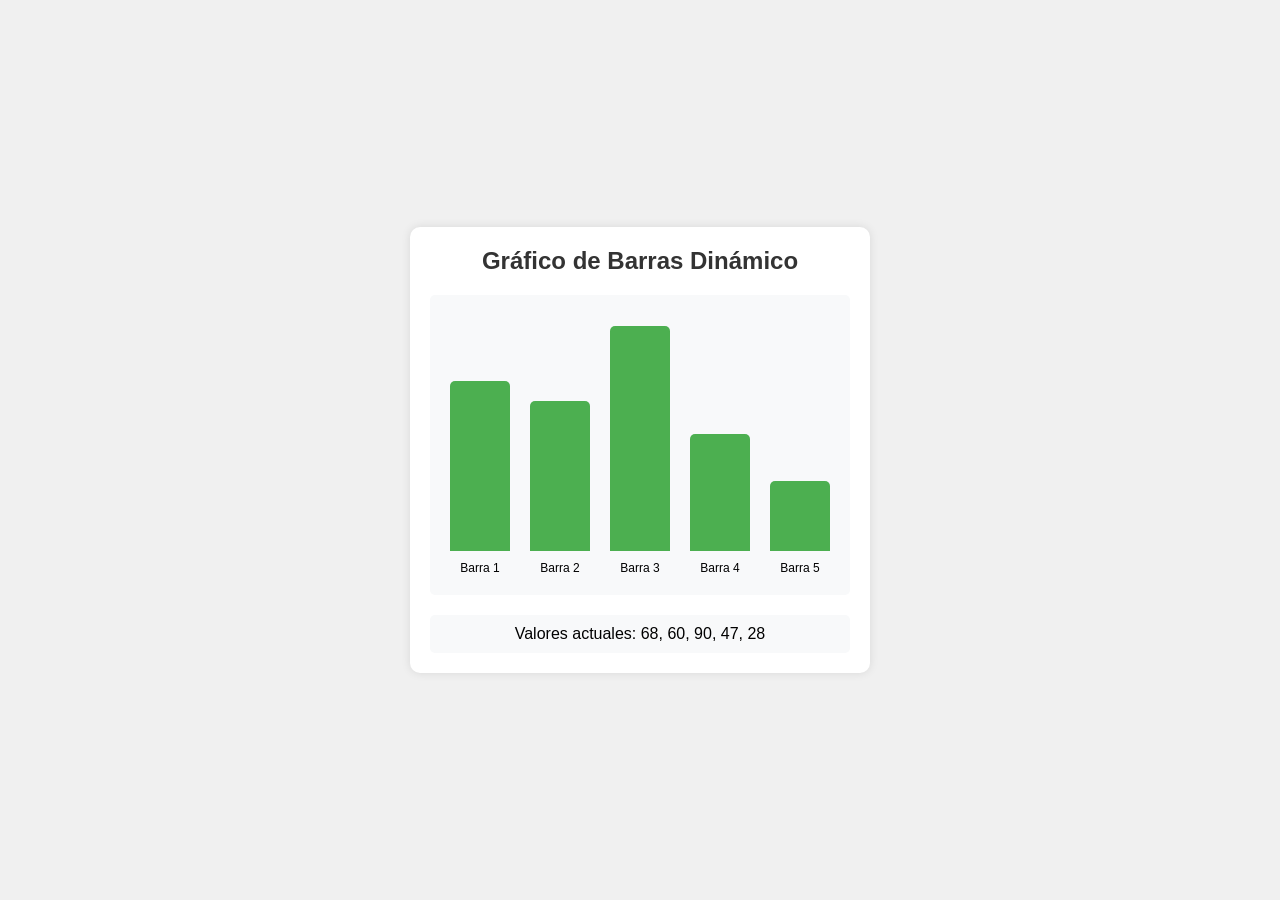
==== trabajos/actividad4/ejercicio1.html @ 6eca6296 "Add files via upload" ====
<!DOCTYPE html>
<html lang="es">
<head>
    <meta charset="UTF-8">
    <meta name="viewport" content="width=device-width, initial-scale=1.0">
    <title>Ejercicio 1 - Gráfico de Barras</title>
    <link rel="stylesheet" href="styles1.css">
</head>
<body>
    <div class="container">
        <h1>Gráfico de Barras Dinámico</h1>
        
        <div class="grafico" id="grafico"></div>
        
        <div class="info">
            <p>Valores actuales: <span id="valores">0, 0, 0, 0, 0</span></p>
        </div>
    </div>

    <script src="script1.js"></script>
</body>
</html>
---- trabajos/actividad4/styles1.css ----
* {
    margin: 0;
    padding: 0;
    box-sizing: border-box;
}

body {
    font-family: Arial, sans-serif;
    display: flex;
    justify-content: center;
    align-items: center;
    min-height: 100vh;
    background-color: #f0f0f0;
}

.container {
    background-color: white;
    padding: 20px;
    border-radius: 10px;
    box-shadow: 0 0 10px rgba(0,0,0,0.1);
    text-align: center;
}

h1 {
    font-size: 24px;
    margin-bottom: 20px;
    color: #333;
}

.grafico {
    display: flex;
    justify-content: center;
    align-items: flex-end;
    gap: 20px;
    height: 300px;
    padding: 20px;
    background-color: #f8f9fa;
    border-radius: 5px;
    margin-bottom: 20px;
}

.barra {
    width: 60px;
    background-color: #4CAF50;
    border-radius: 5px 5px 0 0;
    transition: height 0.3s ease;
}

.info {
    padding: 10px;
    background-color: #f8f9fa;
    border-radius: 5px;
}

.info p {
    font-size: 16px;
}
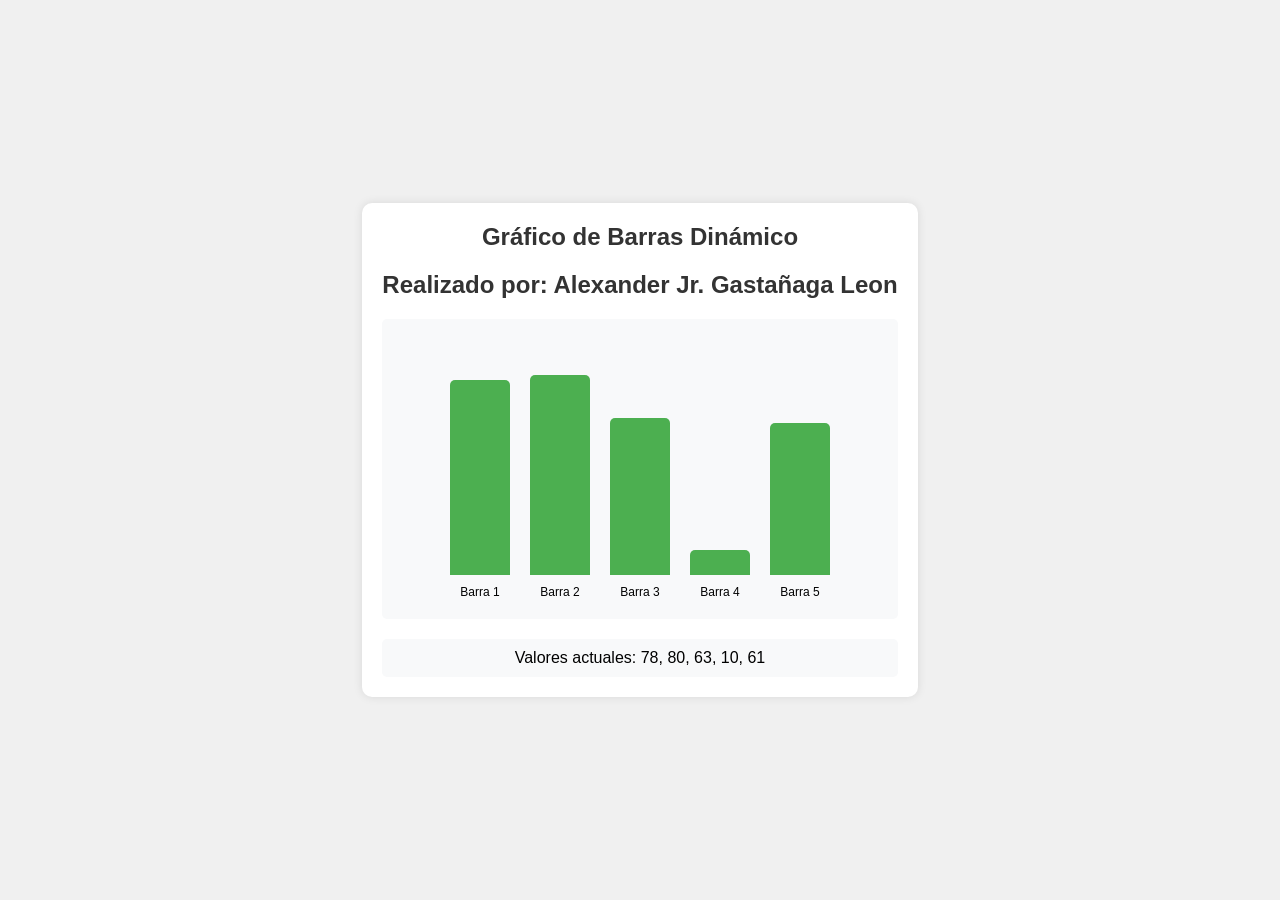
==== commit c7b1e9df: "Update ejercicio1.html" ====
--- a/trabajos/actividad4/ejercicio1.html
+++ b/trabajos/actividad4/ejercicio1.html
@@ -9,7 +9,7 @@
 <body>
     <div class="container">
         <h1>Gráfico de Barras Dinámico</h1>
-        
+        <h1>Realizado por: Alexander Jr. Gastañaga Leon</h1>
         <div class="grafico" id="grafico"></div>
         
         <div class="info">
@@ -19,4 +19,4 @@
 
     <script src="script1.js"></script>
 </body>
-</html>+</html>
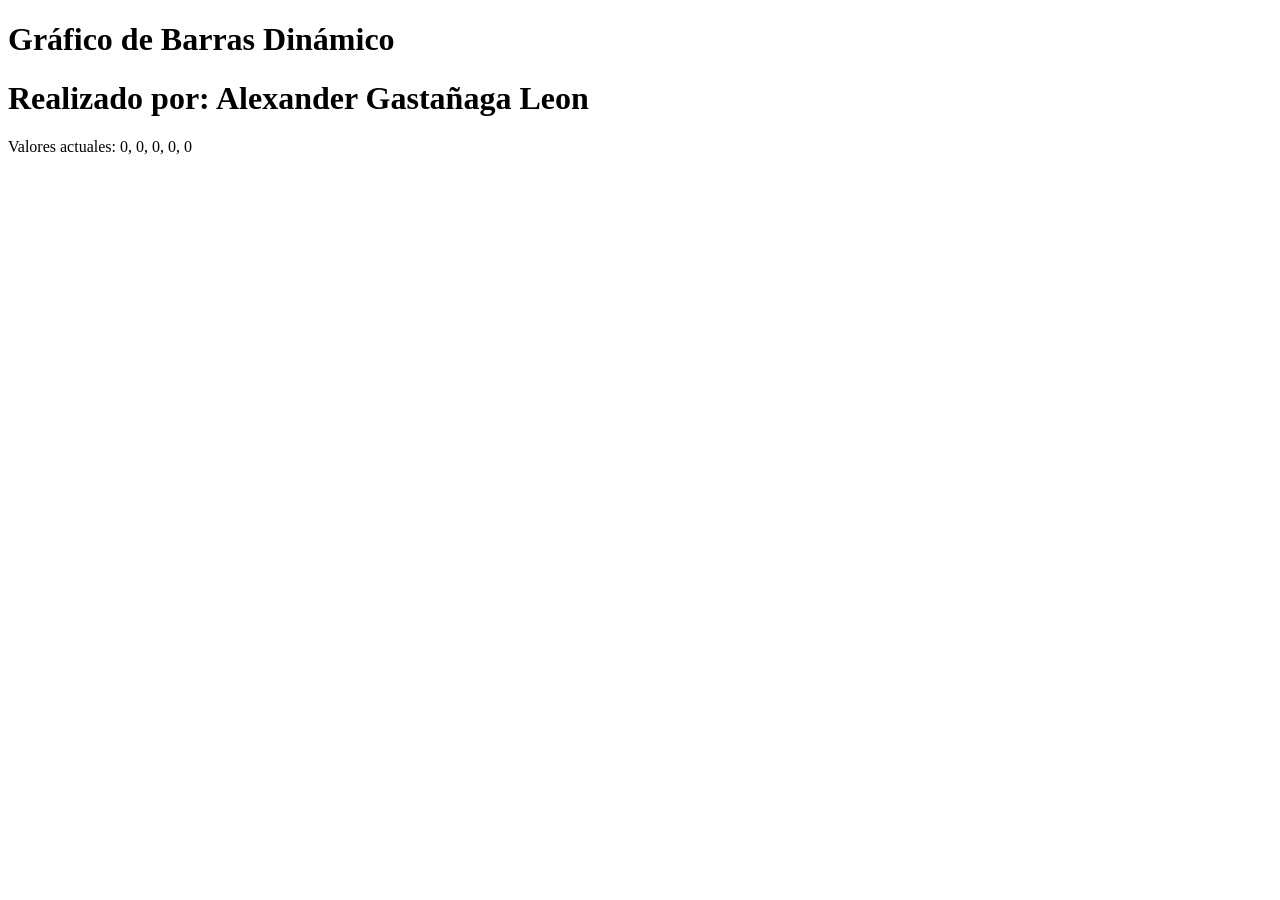
==== commit f5d6e656: "Add files via upload" ====
--- a/trabajos/actividad4/ejercicio1.html
+++ b/trabajos/actividad4/ejercicio1.html
@@ -9,7 +9,7 @@
 <body>
     <div class="container">
         <h1>Gráfico de Barras Dinámico</h1>
-        <h1>Realizado por: Alexander Jr. Gastañaga Leon</h1>
+        <h1>Realizado por: Alexander Gastañaga Leon</h1>
         <div class="grafico" id="grafico"></div>
         
         <div class="info">
@@ -19,4 +19,4 @@
 
     <script src="script1.js"></script>
 </body>
-</html>
+</html>
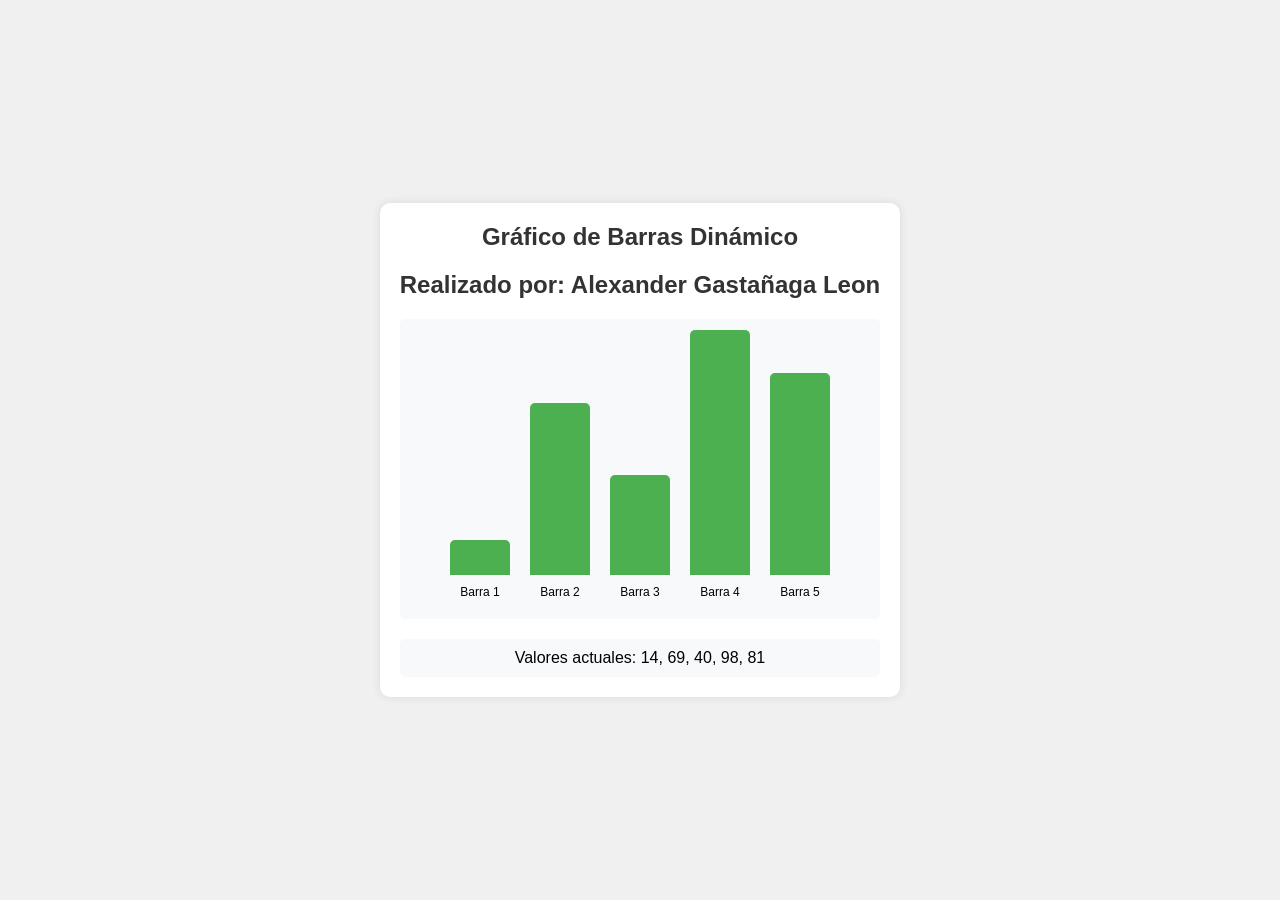
==== commit d1df4659: "Update ejercicio1.html" ====
--- a/trabajos/actividad4/ejercicio1.html
+++ b/trabajos/actividad4/ejercicio1.html
@@ -4,7 +4,7 @@
     <meta charset="UTF-8">
     <meta name="viewport" content="width=device-width, initial-scale=1.0">
     <title>Ejercicio 1 - Gráfico de Barras</title>
-    <link rel="stylesheet" href="styles1.css">
+    <link rel="stylesheet" href="estilo/styles1.css">
 </head>
 <body>
     <div class="container">
@@ -17,6 +17,6 @@
         </div>
     </div>
 
-    <script src="script1.js"></script>
+    <script src="java/script1.js"></script>
 </body>
-</html>+</html>
--- a/trabajos/actividad4/estilo/styles1.css
+++ b/trabajos/actividad4/estilo/styles1.css
@@ -0,0 +1,57 @@
+* {
+    margin: 0;
+    padding: 0;
+    box-sizing: border-box;
+}
+
+body {
+    font-family: Arial, sans-serif;
+    display: flex;
+    justify-content: center;
+    align-items: center;
+    min-height: 100vh;
+    background-color: #f0f0f0;
+}
+
+.container {
+    background-color: white;
+    padding: 20px;
+    border-radius: 10px;
+    box-shadow: 0 0 10px rgba(0,0,0,0.1);
+    text-align: center;
+}
+
+h1 {
+    font-size: 24px;
+    margin-bottom: 20px;
+    color: #333;
+}
+
+.grafico {
+    display: flex;
+    justify-content: center;
+    align-items: flex-end;
+    gap: 20px;
+    height: 300px;
+    padding: 20px;
+    background-color: #f8f9fa;
+    border-radius: 5px;
+    margin-bottom: 20px;
+}
+
+.barra {
+    width: 60px;
+    background-color: #4CAF50;
+    border-radius: 5px 5px 0 0;
+    transition: height 0.3s ease;
+}
+
+.info {
+    padding: 10px;
+    background-color: #f8f9fa;
+    border-radius: 5px;
+}
+
+.info p {
+    font-size: 16px;
+}
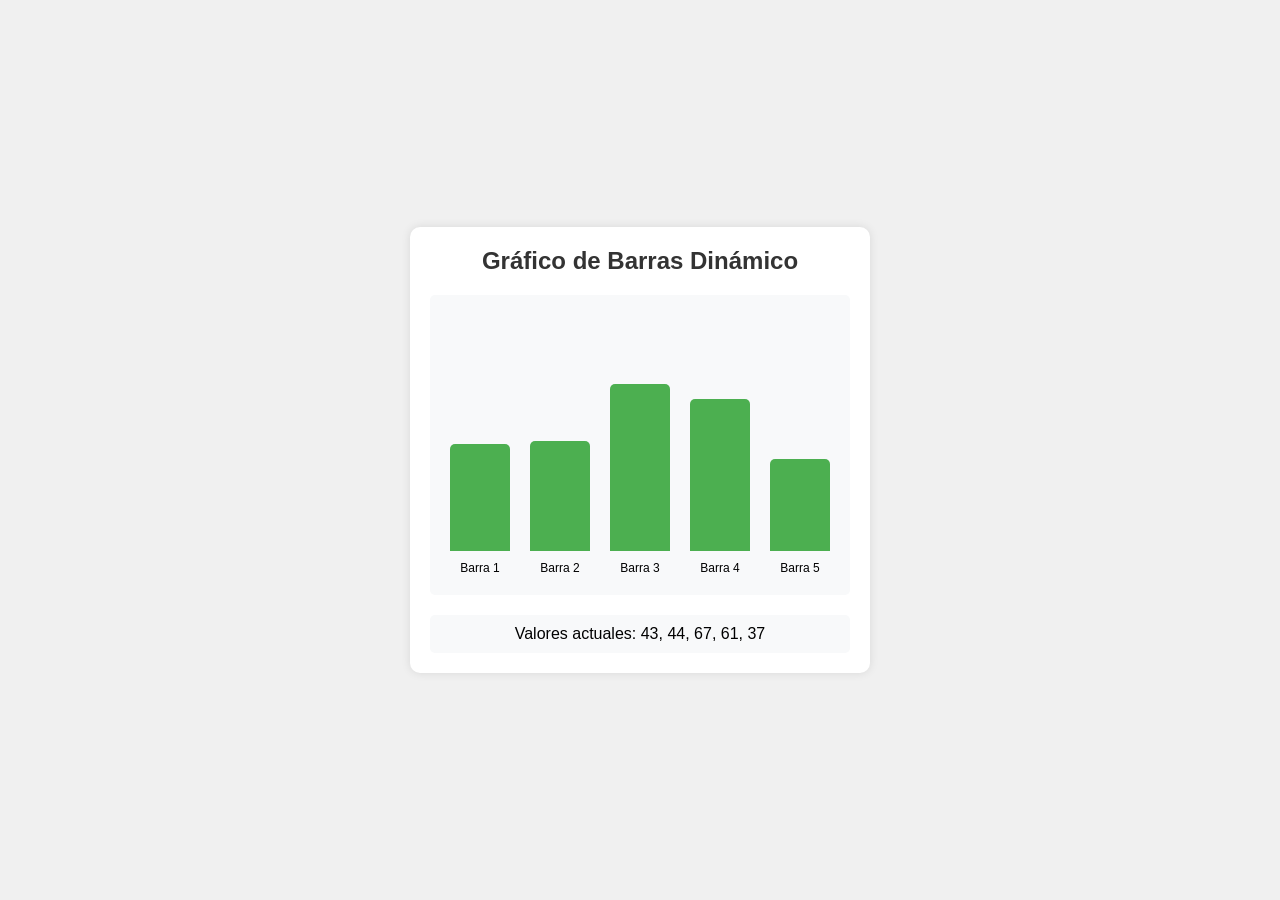
==== commit 17955248: "Add files via upload" ====
--- a/trabajos/actividad4/ejercicio1.html
+++ b/trabajos/actividad4/ejercicio1.html
@@ -9,7 +9,7 @@
 <body>
     <div class="container">
         <h1>Gráfico de Barras Dinámico</h1>
-        <h1>Realizado por: Alexander Gastañaga Leon</h1>
+        
         <div class="grafico" id="grafico"></div>
         
         <div class="info">
@@ -19,4 +19,4 @@
 
     <script src="java/script1.js"></script>
 </body>
-</html>
+</html>
